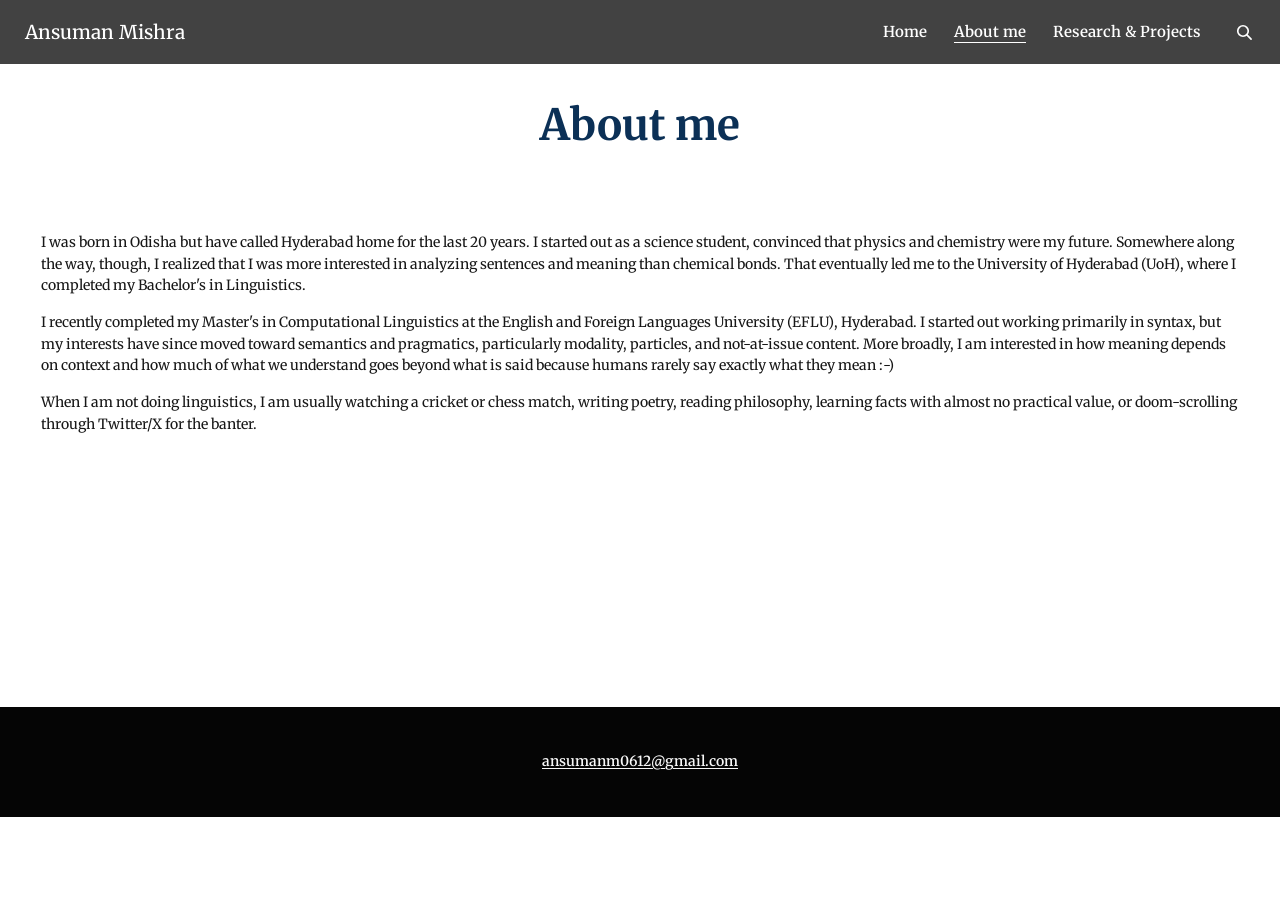
==== about-me.html @ f927e84e "Rebuild academic site to match Google Sites" ====
<!DOCTYPE html>
<html lang="en">
<head>
  <meta charset="UTF-8">
  <meta name="viewport" content="width=device-width, initial-scale=1">
  <meta name="theme-color" content="#424242">
  <meta name="description" content="About Ansuman Mishra: academic background, education, research interests, and interests outside linguistics.">
  <title>Ansuman Mishra | About me</title>
  <link rel="preconnect" href="https://fonts.googleapis.com">
  <link rel="preconnect" href="https://fonts.gstatic.com" crossorigin>
  <link href="https://fonts.googleapis.com/css2?family=Merriweather:wght@400;500;600;700&display=swap" rel="stylesheet">
  <link rel="stylesheet" href="style.css">
  <script src="site.js" defer></script>
</head>
<body class="page-about">
  <header class="site-header">
    <a class="site-name" href="index.html">Ansuman Mishra</a>
    <nav class="site-nav" aria-label="Main navigation">
      <a href="index.html">Home</a>
      <a href="about-me.html" aria-current="page">About me</a>
      <a href="research.html">Research &amp; Projects</a>
      <button class="search-toggle" type="button" aria-label="Search this site" aria-expanded="false" aria-controls="site-search-panel">
        <svg viewBox="0 0 24 24" aria-hidden="true"><circle cx="10.8" cy="10.8" r="6.3"></circle><path d="m15.5 15.5 5 5"></path></svg>
      </button>
    </nav>
    <div class="search-panel" id="site-search-panel" hidden>
      <form role="search" class="search-form">
        <label class="visually-hidden" for="site-search-input">Search this site</label>
        <input id="site-search-input" type="search" placeholder="Search pages and information" autocomplete="off">
      </form>
      <div class="search-results" id="site-search-results" aria-live="polite">Search across pages, research, projects and presentations.</div>
    </div>
  </header>

  <section class="page-banner page-banner-about" aria-label="About me">
    <h1>About me</h1>
  </section>

  <main id="main" class="about-content">
    <div class="about-copy" id="about">
      <p>
        I was born in Odisha but have called Hyderabad home for the last 20 years. I started
        out as a science student, convinced that physics and chemistry were my future.
        Somewhere along the way, though, I realized that I was more interested in analyzing
        sentences and meaning than chemical bonds. That eventually led me to the University
        of Hyderabad (UoH), where I completed my Bachelor's in Linguistics.
      </p>
      <p>
        I recently completed my Master's in Computational Linguistics at the English and
        Foreign Languages University (EFLU), Hyderabad. I started out working primarily in
        syntax, but my interests have since moved toward semantics and pragmatics,
        particularly modality, particles, and not-at-issue content. More broadly, I am
        interested in how meaning depends on context and how much of what we understand goes
        beyond what is said because humans rarely say exactly what they mean :-)
      </p>
      <p>
        When I am not doing linguistics, I am usually watching a cricket or chess match,
        writing poetry, reading philosophy, learning facts with almost no practical value,
        or doom-scrolling through Twitter/X for the banter.
      </p>
    </div>
  </main>

  <footer class="site-footer">
    <a href="mailto:ansumanm0612@gmail.com">ansumanm0612@gmail.com</a>
  </footer>
</body>
</html>
---- style.css ----
:root {
  --charcoal: #424242;
  --navy: #0b3056;
  --ink: #171717;
  --muted: #666;
  --line: #d5d5d5;
  --page-width: 1200px;
}

* {
  box-sizing: border-box;
}

html {
  scroll-behavior: smooth;
}

body {
  margin: 0;
  background: #fff;
  color: var(--ink);
  font-family: "Merriweather", Georgia, "Times New Roman", serif;
  font-size: 15px;
  line-height: 1.65;
}

a {
  color: inherit;
}

a:hover {
  text-decoration-thickness: 1px;
  text-underline-offset: 3px;
}

a:focus-visible,
button:focus-visible,
input:focus-visible {
  outline: 2px solid #8aabc8;
  outline-offset: 3px;
}

.visually-hidden {
  position: absolute;
  width: 1px;
  height: 1px;
  padding: 0;
  margin: -1px;
  overflow: hidden;
  clip: rect(0, 0, 0, 0);
  white-space: nowrap;
  border: 0;
}

/* Shared navigation */
.site-header {
  position: relative;
  z-index: 10;
  min-height: 64px;
  padding: 0 25px;
  display: flex;
  align-items: center;
  justify-content: space-between;
  gap: 24px;
  color: #f9f9f9;
  background: var(--charcoal);
}

.site-name {
  flex: 0 0 auto;
  color: #fff;
  text-decoration: none;
  font-size: 19px;
  font-weight: 500;
  line-height: 1.2;
}

.site-nav {
  display: flex;
  align-items: center;
  gap: 27px;
}

.site-nav a {
  color: #fff;
  text-decoration: none;
  font-size: 15px;
  font-weight: 600;
  white-space: nowrap;
}

.site-nav a:hover,
.site-nav a[aria-current="page"] {
  color: #fff;
  text-decoration: underline;
  text-underline-offset: 5px;
}

.search-toggle {
  width: 27px;
  height: 34px;
  padding: 4px 0 4px 4px;
  display: inline-flex;
  align-items: center;
  justify-content: center;
  color: #fff;
  border: 0;
  background: transparent;
  cursor: pointer;
}

.search-toggle svg {
  width: 20px;
  height: 20px;
  fill: none;
  stroke: currentColor;
  stroke-width: 2;
  stroke-linecap: round;
  stroke-linejoin: round;
}

.search-panel {
  position: absolute;
  top: calc(100% + 7px);
  right: 20px;
  z-index: 20;
  width: min(390px, calc(100vw - 32px));
  padding: 14px;
  color: #171717;
  background: #fff;
  border: 1px solid #d6d6d6;
  box-shadow: 0 8px 26px rgba(0, 0, 0, .18);
}

.search-panel[hidden] {
  display: none;
}

.search-form input {
  width: 100%;
  min-height: 42px;
  padding: 9px 11px;
  border: 1px solid #aaa;
  border-radius: 0;
  background: #fff;
  color: #171717;
  font: inherit;
  font-size: 14px;
}

.search-results {
  max-height: 340px;
  overflow: auto;
  padding-top: 8px;
  color: #666;
  font-family: "Merriweather", Georgia, serif;
  font-size: 12px;
  line-height: 1.5;
}

.search-result {
  display: block;
  padding: 9px 7px;
  border-bottom: 1px solid #ededed;
  color: #222;
  text-decoration: none;
}

.search-result:hover {
  background: #f5f5f5;
  text-decoration: none;
}

.search-result strong {
  display: block;
  margin-bottom: 2px;
  color: var(--navy);
  font-size: 13px;
}

.search-result span {
  display: block;
  color: #666;
}

/* Home */
.home-main {
  width: min(1068px, calc(100% - 40px));
  margin: 9px auto 0;
  padding-bottom: 58px;
}

.home-hero {
  display: grid;
  grid-template-columns: minmax(0, 470px) minmax(0, 520px);
  align-items: start;
  justify-content: space-between;
  gap: 48px;
  padding: 28px 7px 0;
  border-top: 2px solid var(--line);
}

.hero-copy h1 {
  margin: 22px 0 42px;
  color: var(--navy);
  font-size: 29px;
  line-height: 1.25;
  font-weight: 700;
}

.hero-copy p {
  margin: 0 0 15px;
  font-size: 15px;
  line-height: 1.65;
}

.hero-copy a {
  text-decoration: underline;
  text-underline-offset: 2px;
}

.hero-photo {
  margin: 0;
  width: 100%;
}

.hero-photo img {
  display: block;
  width: 100%;
  height: auto;
  object-fit: cover;
}

.site-guide {
  margin: 66px 7px 0;
}

.site-guide h2 {
  margin: 0 0 13px;
  font-size: 15px;
  line-height: 1.4;
  font-weight: 700;
}

.site-guide p {
  margin: 0 0 11px;
}

.site-guide ul {
  margin: 8px 0 13px;
  padding-left: 20px;
  list-style-type: square;
}

.site-guide li {
  padding-left: 0;
  margin-bottom: 11px;
}

.site-guide a {
  text-decoration: none;
}

/* About and research page banners */
.page-banner {
  min-height: 124px;
  display: flex;
  align-items: center;
  justify-content: center;
  padding: 16px 20px;
  background-repeat: no-repeat;
  background-size: cover;
  background-position: center center;
  text-align: center;
}

.page-banner h1 {
  margin: 0;
  font-size: 43px;
  line-height: 1.2;
  font-weight: 700;
}

.page-banner-about {
  background-image: url("https://sites.google.com/sitesv-images-rt/AMxu72tZUWNblDccMqbxfu06Q5AQhIC0QAc6M8rwlp5P_Uuj-7ggGSVdMT_sMHnhc-Sn8rDOLHeOr0cK2FHGoXOgK-byj-zfnoZoNhdtvHLsoX1oMAVdRbPRBZZHS_emHQegb8C8_Cjt_ZTdJrBR08J_aHOK9mcxHTh4ZXRXkqBLTZsJeKv28c8DEXS9Ts6lxug=w16383");
}

.page-banner-about h1 {
  color: var(--navy);
}

.page-banner-research {
  min-height: 117px;
  background-image: url("https://sites.google.com/sitesv-images-rt/AMxu72v7hE5ts7ol7CZx3NxyED4Z875OJzXVcmsnnCPMuUXSAI-G6NAy3PWHC5pnchuMviYNBtnDmyw7zi5FZVZ... ");
  background-position: top left;
}

.page-banner-research h1 {
  color: #fff;
}

/* About */
.about-content {
  width: min(1198px, calc(100% - 48px));
  min-height: 519px;
  margin: 0 auto;
  padding: 44px 0 70px;
}

.about-copy p {
  margin: 0 0 15px;
  font-size: 14px;
  line-height: 1.55;
}

/* Research */
.research-content {
  width: min(var(--page-width), calc(100% - 48px));
  margin: 0 auto;
  padding: 26px 0 76px;
}

.research-section h2 {
  margin: 0 0 7px;
  font-size: 14px;
  font-weight: 700;
  font-style: italic;
  line-height: 1.5;
}

.research-list,
.research-project ul {
  margin: 0;
  padding-left: 19px;
  list-style-type: square;
}

.research-list li {
  margin: 0 0 7px;
  padding-left: 0;
  font-size: 12px;
  line-height: 1.65;
}

.work-title {
  font-weight: 400;
}

.research-list a {
  text-decoration: underline;
  text-underline-offset: 2px;
}

.experience-section {
  margin-top: 83px;
}

.research-project {
  margin-top: 13px;
}

.research-project h3 {
  margin: 0 0 10px;
  font-size: 12px;
  line-height: 1.55;
  font-weight: 700;
}

.research-project h3 em {
  font-style: italic;
}

.research-project li {
  margin-bottom: 7px;
  padding-left: 0;
  font-size: 12px;
  line-height: 1.65;
}

.research-project + .research-project {
  margin-top: 13px;
}

/* Footer */
.site-footer {
  min-height: 110px;
  padding: 35px 20px;
  display: flex;
  align-items: center;
  justify-content: center;
  background: #050505;
  color: #f8f8f8;
  text-align: center;
}

.site-footer a {
  color: #f8f8f8;
  font-size: 14px;
  font-weight: 600;
  text-decoration: underline;
  text-underline-offset: 2px;
}

/* A legacy contact route remains available, although it is not in the main navigation. */
.standard-content {
  width: min(var(--page-width), calc(100% - 48px));
  min-height: 520px;
  margin: 0 auto;
  padding: 42px 0 70px;
}

.standard-content h1 {
  color: var(--navy);
  font-size: 28px;
}

/* Responsive layout */
@media (max-width: 900px) {
  .home-hero {
    grid-template-columns: minmax(0, 1fr) minmax(0, 1fr);
    gap: 30px;
  }

  .hero-copy h1 {
    margin-bottom: 28px;
    font-size: 26px;
  }

  .research-content,
  .about-content {
    width: min(100% - 40px, 760px);
  }

  .research-list li,
  .research-project h3,
  .research-project li {
    font-size: 13px;
  }
}

@media (max-width: 650px) {
  .site-header {
    min-height: 62px;
    padding: 10px 15px;
    align-items: flex-start;
    flex-direction: column;
    gap: 10px;
  }

  .site-name {
    font-size: 18px;
  }

  .site-nav {
    width: 100%;
    gap: clamp(12px, 4vw, 22px);
    justify-content: space-between;
  }

  .site-nav a {
    font-size: 12px;
  }

  .search-toggle {
    width: 24px;
    height: 25px;
  }

  .search-panel {
    top: calc(100% + 4px);
    right: 10px;
  }

  .home-main {
    width: calc(100% - 30px);
    margin-top: 14px;
  }

  .home-hero {
    grid-template-columns: 1fr;
    gap: 22px;
    padding: 21px 2px 0;
  }

  .hero-copy h1 {
    margin: 8px 0 23px;
    font-size: 26px;
  }

  .hero-copy p,
  .site-guide p,
  .site-guide li {
    font-size: 14px;
  }

  .hero-photo {
    max-width: 560px;
  }

  .site-guide {
    margin: 38px 2px 0;
  }

  .page-banner {
    min-height: 106px;
    padding: 12px;
  }

  .page-banner h1 {
    font-size: 30px;
  }

  .about-content {
    width: calc(100% - 34px);
    min-height: 0;
    padding: 30px 0 50px;
  }

  .about-copy p {
    font-size: 13px;
  }

  .research-content {
    width: calc(100% - 34px);
    padding-top: 22px;
  }

  .research-list {
    padding-left: 17px;
  }

  .research-list li,
  .research-project h3,
  .research-project li {
    font-size: 12px;
  }

  .experience-section {
    margin-top: 48px;
  }

  .site-footer {
    min-height: 90px;
    padding: 27px 15px;
  }
}
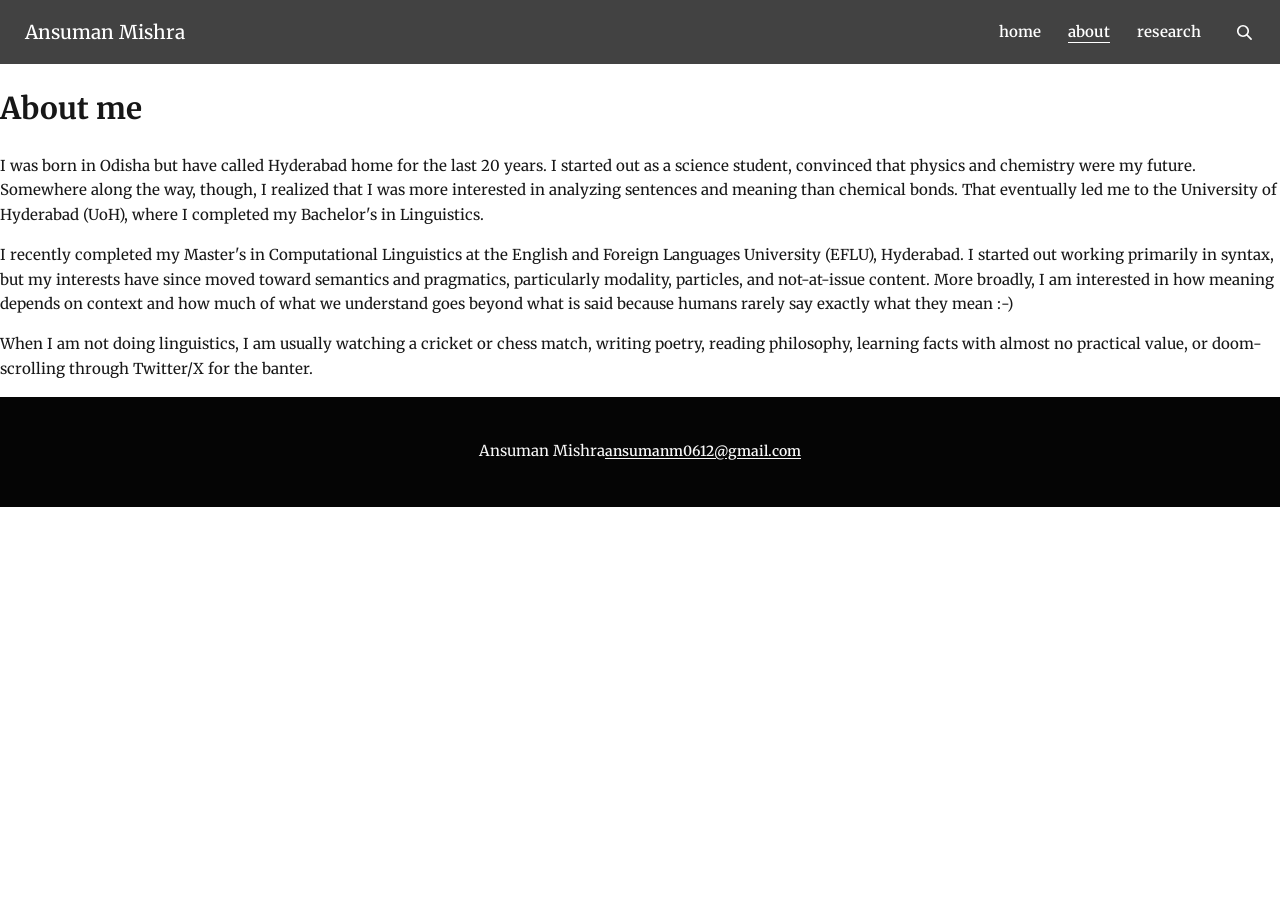
==== commit 1a62781b: "Refine academic website with minimalist researcher layout" ====
--- a/about-me.html
+++ b/about-me.html
@@ -3,9 +3,9 @@
 <head>
   <meta charset="UTF-8">
   <meta name="viewport" content="width=device-width, initial-scale=1">
-  <meta name="theme-color" content="#424242">
-  <meta name="description" content="About Ansuman Mishra: academic background, education, research interests, and interests outside linguistics.">
-  <title>Ansuman Mishra | About me</title>
+  <meta name="theme-color" content="#ffffff">
+  <meta name="description" content="About Ansuman Mishra: academic background, education, and interests outside linguistics.">
+  <title>Ansuman Mishra | About</title>
   <link rel="preconnect" href="https://fonts.googleapis.com">
   <link rel="preconnect" href="https://fonts.gstatic.com" crossorigin>
   <link href="https://fonts.googleapis.com/css2?family=Merriweather:wght@400;500;600;700&display=swap" rel="stylesheet">
@@ -16,9 +16,9 @@
   <header class="site-header">
     <a class="site-name" href="index.html">Ansuman Mishra</a>
     <nav class="site-nav" aria-label="Main navigation">
-      <a href="index.html">Home</a>
-      <a href="about-me.html" aria-current="page">About me</a>
-      <a href="research.html">Research &amp; Projects</a>
+      <a href="index.html">home</a>
+      <a href="about-me.html" aria-current="page">about</a>
+      <a href="research.html">research</a>
       <button class="search-toggle" type="button" aria-label="Search this site" aria-expanded="false" aria-controls="site-search-panel">
         <svg viewBox="0 0 24 24" aria-hidden="true"><circle cx="10.8" cy="10.8" r="6.3"></circle><path d="m15.5 15.5 5 5"></path></svg>
       </button>
@@ -26,42 +26,38 @@
     <div class="search-panel" id="site-search-panel" hidden>
       <form role="search" class="search-form">
         <label class="visually-hidden" for="site-search-input">Search this site</label>
-        <input id="site-search-input" type="search" placeholder="Search pages and information" autocomplete="off">
+        <input id="site-search-input" type="search" placeholder="Search pages and research" autocomplete="off">
       </form>
       <div class="search-results" id="site-search-results" aria-live="polite">Search across pages, research, projects and presentations.</div>
     </div>
   </header>
 
-  <section class="page-banner page-banner-about" aria-label="About me">
+  <main id="main" class="site-main text-page">
     <h1>About me</h1>
-  </section>
-
-  <main id="main" class="about-content">
-    <div class="about-copy" id="about">
-      <p>
-        I was born in Odisha but have called Hyderabad home for the last 20 years. I started
-        out as a science student, convinced that physics and chemistry were my future.
-        Somewhere along the way, though, I realized that I was more interested in analyzing
-        sentences and meaning than chemical bonds. That eventually led me to the University
-        of Hyderabad (UoH), where I completed my Bachelor's in Linguistics.
-      </p>
-      <p>
-        I recently completed my Master's in Computational Linguistics at the English and
-        Foreign Languages University (EFLU), Hyderabad. I started out working primarily in
-        syntax, but my interests have since moved toward semantics and pragmatics,
-        particularly modality, particles, and not-at-issue content. More broadly, I am
-        interested in how meaning depends on context and how much of what we understand goes
-        beyond what is said because humans rarely say exactly what they mean :-)
-      </p>
-      <p>
-        When I am not doing linguistics, I am usually watching a cricket or chess match,
-        writing poetry, reading philosophy, learning facts with almost no practical value,
-        or doom-scrolling through Twitter/X for the banter.
-      </p>
-    </div>
+    <p>
+      I was born in Odisha but have called Hyderabad home for the last 20 years. I started
+      out as a science student, convinced that physics and chemistry were my future.
+      Somewhere along the way, though, I realized that I was more interested in analyzing
+      sentences and meaning than chemical bonds. That eventually led me to the University
+      of Hyderabad (UoH), where I completed my Bachelor's in Linguistics.
+    </p>
+    <p>
+      I recently completed my Master's in Computational Linguistics at the English and
+      Foreign Languages University (EFLU), Hyderabad. I started out working primarily in
+      syntax, but my interests have since moved toward semantics and pragmatics,
+      particularly modality, particles, and not-at-issue content. More broadly, I am
+      interested in how meaning depends on context and how much of what we understand goes
+      beyond what is said because humans rarely say exactly what they mean :-)
+    </p>
+    <p>
+      When I am not doing linguistics, I am usually watching a cricket or chess match,
+      writing poetry, reading philosophy, learning facts with almost no practical value,
+      or doom-scrolling through Twitter/X for the banter.
+    </p>
   </main>
 
   <footer class="site-footer">
+    <span>Ansuman Mishra</span>
     <a href="mailto:ansumanm0612@gmail.com">ansumanm0612@gmail.com</a>
   </footer>
 </body>
--- a/style.css
+++ b/style.css
@@ -291,7 +291,7 @@
 
 .page-banner-research {
   min-height: 117px;
-  background-image: url("https://sites.google.com/sitesv-images-rt/AMxu72v7hE5ts7ol7CZx3NxyED4Z875OJzXVcmsnnCPMuUXSAI-G6NAy3PWHC5pnchuMviYNBtnDmyw7zi5FZVZ... ");
+  background-image: url("https://sites.google.com/sitesv-images-rt/AMxu72v7hE5ts7ol7CZx3NxyED4Z875OJzXVcmsnnCPMuUXSAI-G6NAy3PWHC5pnchuMviYNBtnDmyw7zi5FZVZNlH39o4h6bmNZ76e3reVa1oQGR4BTxqJDohRB8aPuLDu4WeHFpUBoRoSRTMYc_Ipel5gSYMAUM1XgKdRNbbv_e9MEx-tCh0vWZ1M2-hfq=w16383");
   background-position: top left;
 }
 
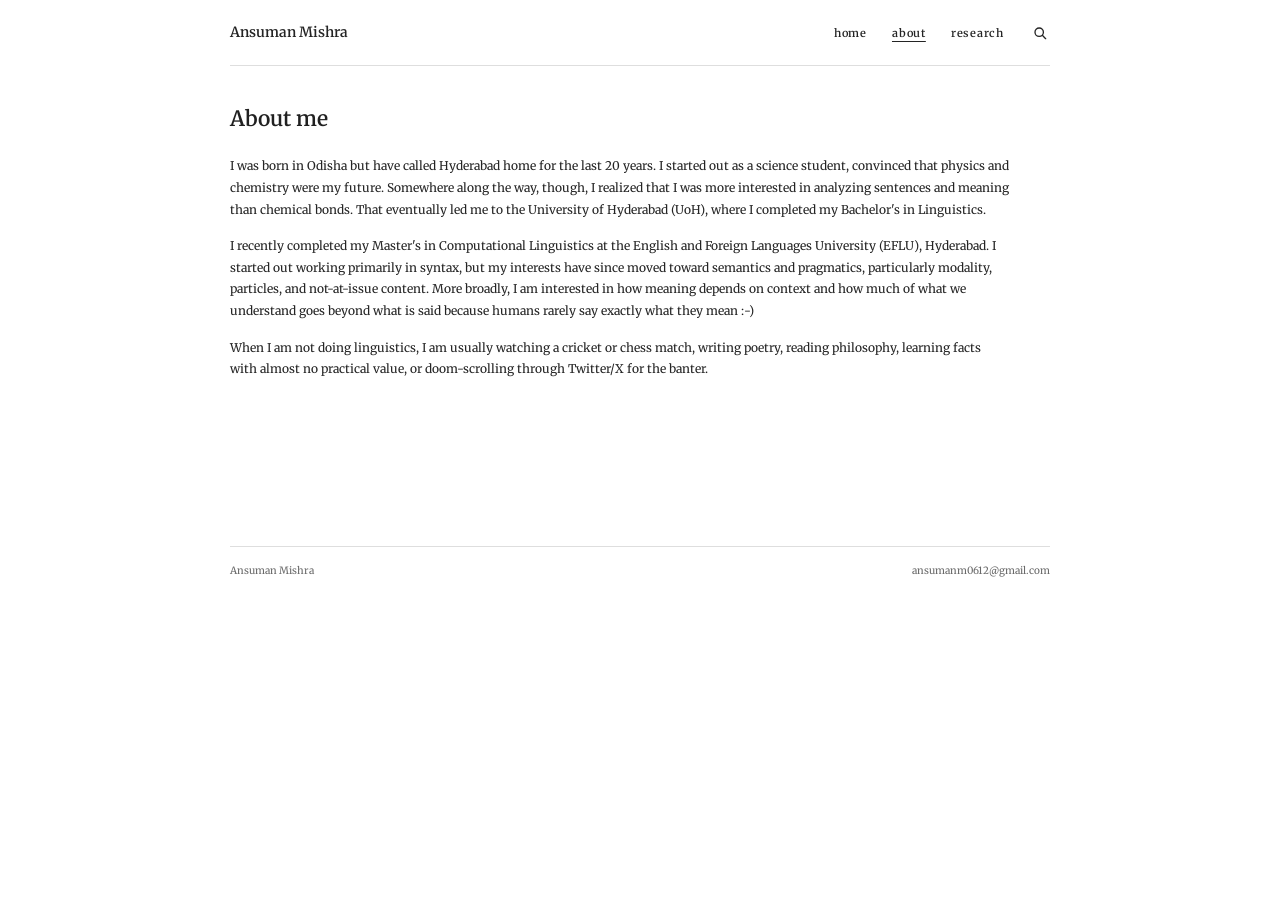
==== commit 7a467252: "Add direct About page search anchor" ====
--- a/about-me.html
+++ b/about-me.html
@@ -33,7 +33,7 @@
   </header>
 
   <main id="main" class="site-main text-page">
-    <h1>About me</h1>
+    <h1 id="about">About me</h1>
     <p>
       I was born in Odisha but have called Hyderabad home for the last 20 years. I started
       out as a science student, convinced that physics and chemistry were my future.
--- a/style.css
+++ b/style.css
@@ -1,10 +1,9 @@
 :root {
-  --charcoal: #424242;
-  --navy: #0b3056;
-  --ink: #171717;
-  --muted: #666;
-  --line: #d5d5d5;
-  --page-width: 1200px;
+  --ink: #242424;
+  --muted: #696969;
+  --line: #dedede;
+  --link: #244e70;
+  --content-width: 820px;
 }
 
 * {
@@ -20,23 +19,25 @@
   background: #fff;
   color: var(--ink);
   font-family: "Merriweather", Georgia, "Times New Roman", serif;
-  font-size: 15px;
-  line-height: 1.65;
+  font-size: 13px;
+  line-height: 1.7;
 }
 
 a {
-  color: inherit;
+  color: var(--link);
+  text-decoration: underline;
+  text-underline-offset: 2px;
 }
 
 a:hover {
-  text-decoration-thickness: 1px;
-  text-underline-offset: 3px;
+  color: #102e48;
+  text-decoration-thickness: 2px;
 }
 
 a:focus-visible,
 button:focus-visible,
 input:focus-visible {
-  outline: 2px solid #8aabc8;
+  outline: 2px solid #7898b4;
   outline-offset: 3px;
 }
 
@@ -52,66 +53,68 @@
   border: 0;
 }
 
-/* Shared navigation */
+/* A quiet header and text-only navigation, following the reference site's structure. */
 .site-header {
   position: relative;
   z-index: 10;
-  min-height: 64px;
-  padding: 0 25px;
+  width: min(var(--content-width), calc(100% - 40px));
+  min-height: 66px;
+  margin: 0 auto;
+  padding: 21px 0 14px;
   display: flex;
-  align-items: center;
+  align-items: baseline;
   justify-content: space-between;
   gap: 24px;
-  color: #f9f9f9;
-  background: var(--charcoal);
+  border-bottom: 1px solid var(--line);
 }
 
 .site-name {
-  flex: 0 0 auto;
-  color: #fff;
-  text-decoration: none;
-  font-size: 19px;
-  font-weight: 500;
-  line-height: 1.2;
+  color: var(--ink);
+  font-size: 14px;
+  font-weight: 600;
+  text-decoration: none;
+  white-space: nowrap;
 }
 
 .site-nav {
   display: flex;
   align-items: center;
-  gap: 27px;
+  gap: 25px;
 }
 
 .site-nav a {
-  color: #fff;
-  text-decoration: none;
-  font-size: 15px;
+  color: var(--ink);
+  font-family: inherit;
+  font-size: 11px;
   font-weight: 600;
+  letter-spacing: .07em;
+  text-transform: lowercase;
+  text-decoration: none;
   white-space: nowrap;
 }
 
 .site-nav a:hover,
 .site-nav a[aria-current="page"] {
-  color: #fff;
   text-decoration: underline;
-  text-underline-offset: 5px;
+  text-underline-offset: 4px;
 }
 
 .search-toggle {
-  width: 27px;
-  height: 34px;
-  padding: 4px 0 4px 4px;
+  width: 21px;
+  height: 22px;
+  padding: 2px;
   display: inline-flex;
   align-items: center;
   justify-content: center;
-  color: #fff;
+  color: var(--ink);
   border: 0;
   background: transparent;
   cursor: pointer;
 }
 
 .search-toggle svg {
-  width: 20px;
-  height: 20px;
+  width: 16px;
+  height: 16px;
   fill: none;
   stroke: currentColor;
   stroke-width: 2;
@@ -121,15 +124,15 @@
 
 .search-panel {
   position: absolute;
-  top: calc(100% + 7px);
-  right: 20px;
+  top: calc(100% + 5px);
+  right: 0;
   z-index: 20;
-  width: min(390px, calc(100vw - 32px));
-  padding: 14px;
-  color: #171717;
+  width: min(370px, calc(100vw - 34px));
+  padding: 13px;
+  color: var(--ink);
   background: #fff;
-  border: 1px solid #d6d6d6;
-  box-shadow: 0 8px 26px rgba(0, 0, 0, .18);
+  border: 1px solid #d8d8d8;
+  box-shadow: 0 8px 24px rgba(0, 0, 0, .12);
 }
 
 .search-panel[hidden] {
@@ -138,409 +141,282 @@
 
 .search-form input {
   width: 100%;
-  min-height: 42px;
-  padding: 9px 11px;
+  min-height: 38px;
+  padding: 8px 10px;
   border: 1px solid #aaa;
   border-radius: 0;
   background: #fff;
-  color: #171717;
+  color: var(--ink);
   font: inherit;
-  font-size: 14px;
+  font-size: 12px;
 }
 
 .search-results {
-  max-height: 340px;
+  max-height: 300px;
   overflow: auto;
-  padding-top: 8px;
-  color: #666;
-  font-family: "Merriweather", Georgia, serif;
-  font-size: 12px;
+  padding-top: 7px;
+  color: var(--muted);
+  font-size: 11px;
   line-height: 1.5;
 }
 
 .search-result {
   display: block;
-  padding: 9px 7px;
+  padding: 8px 6px;
   border-bottom: 1px solid #ededed;
-  color: #222;
+  color: var(--ink);
   text-decoration: none;
 }
 
 .search-result:hover {
-  background: #f5f5f5;
+  background: #f8f8f8;
   text-decoration: none;
 }
 
 .search-result strong {
   display: block;
   margin-bottom: 2px;
-  color: var(--navy);
-  font-size: 13px;
+  color: var(--link);
+  font-size: 12px;
 }
 
 .search-result span {
   display: block;
-  color: #666;
-}
-
-/* Home */
-.home-main {
-  width: min(1068px, calc(100% - 40px));
-  margin: 9px auto 0;
-  padding-bottom: 58px;
-}
-
-.home-hero {
+  color: var(--muted);
+}
+
+/* Main content */
+.site-main {
+  width: min(var(--content-width), calc(100% - 40px));
+  min-height: 480px;
+  margin: 0 auto;
+  padding: 37px 0 60px;
+}
+
+.intro-grid {
   display: grid;
-  grid-template-columns: minmax(0, 470px) minmax(0, 520px);
+  grid-template-columns: 180px minmax(0, 1fr);
   align-items: start;
-  justify-content: space-between;
-  gap: 48px;
-  padding: 28px 7px 0;
-  border-top: 2px solid var(--line);
-}
-
-.hero-copy h1 {
-  margin: 22px 0 42px;
-  color: var(--navy);
-  font-size: 29px;
-  line-height: 1.25;
-  font-weight: 700;
-}
-
-.hero-copy p {
-  margin: 0 0 15px;
-  font-size: 15px;
-  line-height: 1.65;
-}
-
-.hero-copy a {
-  text-decoration: underline;
-  text-underline-offset: 2px;
-}
-
-.hero-photo {
-  margin: 0;
+  gap: 32px;
+}
+
+.profile-photo {
   width: 100%;
-}
-
-.hero-photo img {
+  margin: 2px 0 0;
+}
+
+.profile-photo img {
   display: block;
   width: 100%;
   height: auto;
-  object-fit: cover;
+  max-width: 100%;
+  border: 0;
+  border-radius: 0;
+  object-fit: contain;
+  object-position: center;
+}
+
+.intro-copy h1,
+.text-page h1 {
+  margin: 0 0 17px;
+  color: #202020;
+  font-size: 21px;
+  font-weight: 600;
+  line-height: 1.35;
+}
+
+.intro-copy p {
+  margin: 0 0 12px;
+  font-size: 12px;
+  line-height: 1.8;
+}
+
+.intro-copy .intro-links {
+  margin-top: 17px;
+  color: var(--muted);
+  font-size: 11px;
+}
+
+.intro-links a {
+  text-decoration: none;
+}
+
+.intro-links a:hover {
+  text-decoration: underline;
+}
+
+.home-section {
+  margin-top: 46px;
+  padding-top: 15px;
+  border-top: 1px solid var(--line);
+}
+
+.home-section h2,
+.research-section h2 {
+  margin: 0 0 10px;
+  font-size: 13px;
+  font-weight: 700;
+  line-height: 1.5;
+}
+
+.home-section p {
+  margin: 0;
+  font-size: 12px;
+  line-height: 1.8;
 }
 
 .site-guide {
-  margin: 66px 7px 0;
-}
-
-.site-guide h2 {
-  margin: 0 0 13px;
-  font-size: 15px;
-  line-height: 1.4;
+  margin-top: 28px;
+}
+
+/* About and other text pages */
+.text-page {
+  padding-top: 39px;
+}
+
+.text-page h1 {
+  margin-bottom: 22px;
+}
+
+.text-page > p {
+  max-width: 780px;
+  margin: 0 0 15px;
+  font-size: 12px;
+  line-height: 1.8;
+}
+
+.research-page {
+  padding-top: 35px;
+}
+
+.research-section {
+  margin: 0 0 35px;
+}
+
+.research-section h2 {
+  margin-bottom: 10px;
+}
+
+.plain-list {
+  margin: 0;
+  padding-left: 17px;
+  list-style-type: square;
+}
+
+.plain-list li {
+  margin: 0 0 12px;
+  padding-left: 1px;
+  font-size: 11.5px;
+  line-height: 1.8;
+}
+
+.entry-note {
+  margin: 5px 0 0;
+  color: var(--muted);
+  font-size: 11px;
+  line-height: 1.7;
+}
+
+.research-entry {
+  margin: 17px 0 21px;
+}
+
+.research-entry h3 {
+  margin: 0 0 2px;
+  font-size: 12px;
   font-weight: 700;
 }
 
-.site-guide p {
-  margin: 0 0 11px;
-}
-
-.site-guide ul {
-  margin: 8px 0 13px;
-  padding-left: 20px;
-  list-style-type: square;
-}
-
-.site-guide li {
-  padding-left: 0;
-  margin-bottom: 11px;
-}
-
-.site-guide a {
-  text-decoration: none;
-}
-
-/* About and research page banners */
-.page-banner {
-  min-height: 124px;
-  display: flex;
-  align-items: center;
-  justify-content: center;
-  padding: 16px 20px;
-  background-repeat: no-repeat;
-  background-size: cover;
-  background-position: center center;
-  text-align: center;
-}
-
-.page-banner h1 {
-  margin: 0;
-  font-size: 43px;
-  line-height: 1.2;
-  font-weight: 700;
-}
-
-.page-banner-about {
-  background-image: url("https://sites.google.com/sitesv-images-rt/AMxu72tZUWNblDccMqbxfu06Q5AQhIC0QAc6M8rwlp5P_Uuj-7ggGSVdMT_sMHnhc-Sn8rDOLHeOr0cK2FHGoXOgK-byj-zfnoZoNhdtvHLsoX1oMAVdRbPRBZZHS_emHQegb8C8_Cjt_ZTdJrBR08J_aHOK9mcxHTh4ZXRXkqBLTZsJeKv28c8DEXS9Ts6lxug=w16383");
-}
-
-.page-banner-about h1 {
-  color: var(--navy);
-}
-
-.page-banner-research {
-  min-height: 117px;
-  background-image: url("https://sites.google.com/sitesv-images-rt/AMxu72v7hE5ts7ol7CZx3NxyED4Z875OJzXVcmsnnCPMuUXSAI-G6NAy3PWHC5pnchuMviYNBtnDmyw7zi5FZVZNlH39o4h6bmNZ76e3reVa1oQGR4BTxqJDohRB8aPuLDu4WeHFpUBoRoSRTMYc_Ipel5gSYMAUM1XgKdRNbbv_e9MEx-tCh0vWZ1M2-hfq=w16383");
-  background-position: top left;
-}
-
-.page-banner-research h1 {
-  color: #fff;
-}
-
-/* About */
-.about-content {
-  width: min(1198px, calc(100% - 48px));
-  min-height: 519px;
-  margin: 0 auto;
-  padding: 44px 0 70px;
-}
-
-.about-copy p {
-  margin: 0 0 15px;
-  font-size: 14px;
-  line-height: 1.55;
-}
-
-/* Research */
-.research-content {
-  width: min(var(--page-width), calc(100% - 48px));
-  margin: 0 auto;
-  padding: 26px 0 76px;
-}
-
-.research-section h2 {
+.research-entry .entry-meta {
   margin: 0 0 7px;
-  font-size: 14px;
-  font-weight: 700;
+  color: var(--muted);
+  font-size: 11px;
   font-style: italic;
-  line-height: 1.5;
-}
-
-.research-list,
-.research-project ul {
-  margin: 0;
-  padding-left: 19px;
-  list-style-type: square;
-}
-
-.research-list li {
-  margin: 0 0 7px;
-  padding-left: 0;
-  font-size: 12px;
-  line-height: 1.65;
-}
-
-.work-title {
-  font-weight: 400;
-}
-
-.research-list a {
-  text-decoration: underline;
-  text-underline-offset: 2px;
-}
-
-.experience-section {
-  margin-top: 83px;
-}
-
-.research-project {
-  margin-top: 13px;
-}
-
-.research-project h3 {
-  margin: 0 0 10px;
-  font-size: 12px;
-  line-height: 1.55;
-  font-weight: 700;
-}
-
-.research-project h3 em {
-  font-style: italic;
-}
-
-.research-project li {
-  margin-bottom: 7px;
-  padding-left: 0;
-  font-size: 12px;
-  line-height: 1.65;
-}
-
-.research-project + .research-project {
-  margin-top: 13px;
 }
 
 /* Footer */
 .site-footer {
-  min-height: 110px;
-  padding: 35px 20px;
+  width: min(var(--content-width), calc(100% - 40px));
+  margin: 0 auto;
+  padding: 15px 0 25px;
   display: flex;
-  align-items: center;
-  justify-content: center;
-  background: #050505;
-  color: #f8f8f8;
-  text-align: center;
+  align-items: baseline;
+  justify-content: space-between;
+  gap: 20px;
+  color: var(--muted);
+  border-top: 1px solid var(--line);
+  font-size: 10px;
 }
 
 .site-footer a {
-  color: #f8f8f8;
-  font-size: 14px;
-  font-weight: 600;
+  color: var(--muted);
+  text-decoration: none;
+}
+
+.site-footer a:hover {
+  color: var(--ink);
   text-decoration: underline;
-  text-underline-offset: 2px;
-}
-
-/* A legacy contact route remains available, although it is not in the main navigation. */
-.standard-content {
-  width: min(var(--page-width), calc(100% - 48px));
-  min-height: 520px;
-  margin: 0 auto;
-  padding: 42px 0 70px;
-}
-
-.standard-content h1 {
-  color: var(--navy);
-  font-size: 28px;
-}
-
-/* Responsive layout */
-@media (max-width: 900px) {
-  .home-hero {
-    grid-template-columns: minmax(0, 1fr) minmax(0, 1fr);
-    gap: 30px;
-  }
-
-  .hero-copy h1 {
-    margin-bottom: 28px;
-    font-size: 26px;
-  }
-
-  .research-content,
-  .about-content {
-    width: min(100% - 40px, 760px);
-  }
-
-  .research-list li,
-  .research-project h3,
-  .research-project li {
-    font-size: 13px;
-  }
-}
-
-@media (max-width: 650px) {
+}
+
+/* Responsive layout: preserve the photograph's original aspect ratio. */
+@media (max-width: 620px) {
   .site-header {
-    min-height: 62px;
-    padding: 10px 15px;
+    width: calc(100% - 32px);
+    min-height: auto;
+    padding: 17px 0 12px;
+    flex-direction: column;
     align-items: flex-start;
-    flex-direction: column;
-    gap: 10px;
-  }
-
-  .site-name {
-    font-size: 18px;
+    gap: 12px;
   }
 
   .site-nav {
     width: 100%;
-    gap: clamp(12px, 4vw, 22px);
     justify-content: space-between;
+    gap: 12px;
   }
 
   .site-nav a {
+    font-size: 10px;
+  }
+
+  .site-main {
+    width: calc(100% - 34px);
+    padding-top: 27px;
+  }
+
+  .intro-grid {
+    grid-template-columns: 1fr;
+    gap: 21px;
+  }
+
+  .profile-photo {
+    width: min(100%, 330px);
+    margin: 0 auto;
+  }
+
+  .intro-copy h1,
+  .text-page h1 {
+    font-size: 20px;
+  }
+
+  .intro-copy p,
+  .home-section p,
+  .text-page > p {
     font-size: 12px;
   }
 
-  .search-toggle {
-    width: 24px;
-    height: 25px;
-  }
-
-  .search-panel {
-    top: calc(100% + 4px);
-    right: 10px;
-  }
-
-  .home-main {
-    width: calc(100% - 30px);
-    margin-top: 14px;
-  }
-
-  .home-hero {
-    grid-template-columns: 1fr;
-    gap: 22px;
-    padding: 21px 2px 0;
-  }
-
-  .hero-copy h1 {
-    margin: 8px 0 23px;
-    font-size: 26px;
-  }
-
-  .hero-copy p,
-  .site-guide p,
-  .site-guide li {
-    font-size: 14px;
-  }
-
-  .hero-photo {
-    max-width: 560px;
-  }
-
-  .site-guide {
-    margin: 38px 2px 0;
-  }
-
-  .page-banner {
-    min-height: 106px;
-    padding: 12px;
-  }
-
-  .page-banner h1 {
-    font-size: 30px;
-  }
-
-  .about-content {
+  .site-footer {
     width: calc(100% - 34px);
-    min-height: 0;
-    padding: 30px 0 50px;
-  }
-
-  .about-copy p {
-    font-size: 13px;
-  }
-
-  .research-content {
-    width: calc(100% - 34px);
-    padding-top: 22px;
-  }
-
-  .research-list {
-    padding-left: 17px;
-  }
-
-  .research-list li,
-  .research-project h3,
-  .research-project li {
-    font-size: 12px;
-  }
-
-  .experience-section {
-    margin-top: 48px;
-  }
-
-  .site-footer {
-    min-height: 90px;
-    padding: 27px 15px;
-  }
-}
+  }
+}
+
+@media (max-width: 360px) {
+  .site-nav {
+    gap: 8px;
+  }
+
+  .site-nav a {
+    font-size: 9px;
+    letter-spacing: .03em;
+  }
+}
